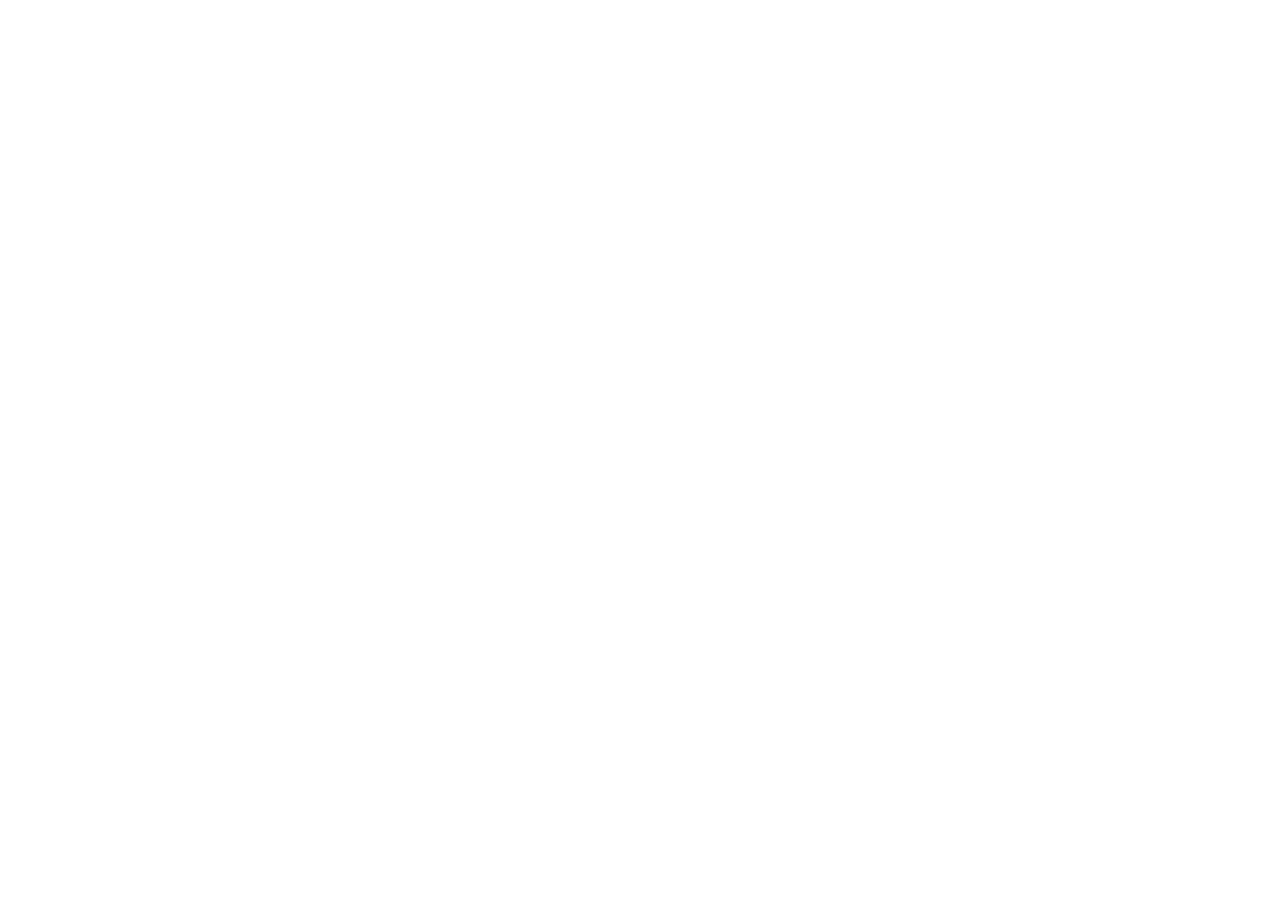
==== recipes/Basbosa.html @ 7582f0f2 "build: add main index & 2 folders images & recipes" ====
<!DOCTYPE html>
<html lang="en">
<head>
    <meta charset="UTF-8">
    <meta name="viewport" content="width=device-width, initial-scale=1.0">
    <title>Egyptian Basbosa</title>
</head>
<body>
    
</body>
</html>
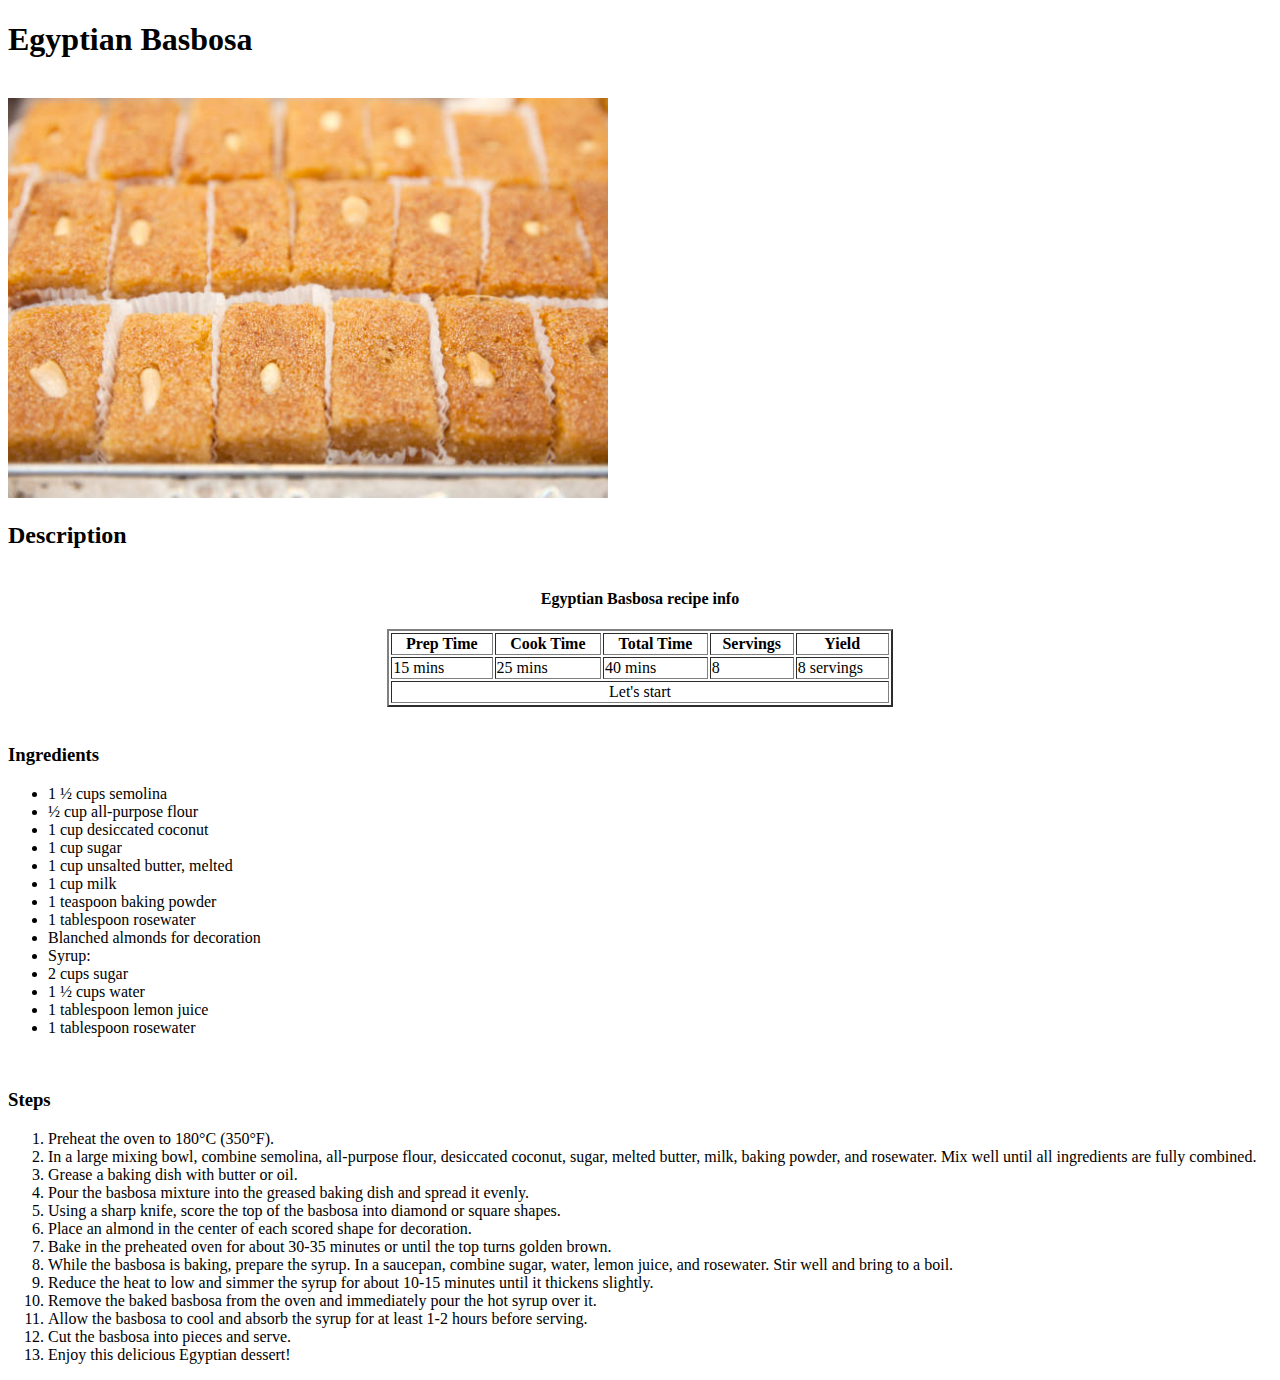
==== commit 4595728e: "build: :memo: Build the 4 recipes pages and fixed a typo" ====
--- a/recipes/Basbosa.html
+++ b/recipes/Basbosa.html
@@ -6,6 +6,71 @@
     <title>Egyptian Basbosa</title>
 </head>
 <body>
-    
+    <h1>Egyptian Basbosa</h1>
+    <br>
+    <img src="/images/basbosa-1408126815-612x612.jpg" alt="Basbosa Desert" height="400px" width="600px">
+    <br>
+    <h2>Description</h2>
+    <p></p>
+    <table align="center" border="2" style="width: 40%;">
+        <caption><h4>Egyptian Basbosa recipe info</h4></caption>
+
+        <thead>
+            <tr>
+                <th>Prep Time</th>
+                <th>Cook Time</th>
+                <th>Total Time</th>
+                <th>Servings</th>
+                <th>Yield</th>
+            </tr>
+        </thead>
+        <tbody>
+            <tr>
+                <td>15 mins</td>
+                <td>25 mins</td>
+                <td>40 mins</td>
+                <td>8</td>
+                <td>8 servings</td>
+            </tr>
+        </tbody>
+        <tfoot><tr><td colspan="5" align="center">Let's start</td></tr></tfoot>
+    </table>
+    <br>
+    <h3>Ingredients</h3>
+    <ul>
+        <li>1 ½ cups semolina</li>
+        <li>½ cup all-purpose flour</li>
+        <li>1 cup desiccated coconut</li>
+        <li>1 cup sugar</li>
+        <li>1 cup unsalted butter, melted</li>
+        <li>1 cup milk</li>
+        <li>1 teaspoon baking powder</li>
+        <li>1 tablespoon rosewater</li>
+        <li>Blanched almonds for decoration</li>
+        <li>Syrup:</li>
+        <li>2 cups sugar</li>
+        <li>1 ½ cups water</li>
+        <li>1 tablespoon lemon juice</li>
+        <li>1 tablespoon rosewater</li>
+      </ul>
+      
+    <br>
+    <h3>Steps</h3>
+    <ol>
+        <li>Preheat the oven to 180°C (350°F).</li>
+        <li>In a large mixing bowl, combine semolina, all-purpose flour, desiccated coconut, sugar, melted butter, milk, baking powder, and rosewater. Mix well until all ingredients are fully combined.</li>
+        <li>Grease a baking dish with butter or oil.</li>
+        <li>Pour the basbosa mixture into the greased baking dish and spread it evenly.</li>
+        <li>Using a sharp knife, score the top of the basbosa into diamond or square shapes.</li>
+        <li>Place an almond in the center of each scored shape for decoration.</li>
+        <li>Bake in the preheated oven for about 30-35 minutes or until the top turns golden brown.</li>
+        <li>While the basbosa is baking, prepare the syrup. In a saucepan, combine sugar, water, lemon juice, and rosewater. Stir well and bring to a boil.</li>
+        <li>Reduce the heat to low and simmer the syrup for about 10-15 minutes until it thickens slightly.</li>
+        <li>Remove the baked basbosa from the oven and immediately pour the hot syrup over it.</li>
+        <li>Allow the basbosa to cool and absorb the syrup for at least 1-2 hours before serving.</li>
+        <li>Cut the basbosa into pieces and serve.</li>
+        <li>Enjoy this delicious Egyptian dessert!</li>
+      </ol>
+      
 </body>
 </html>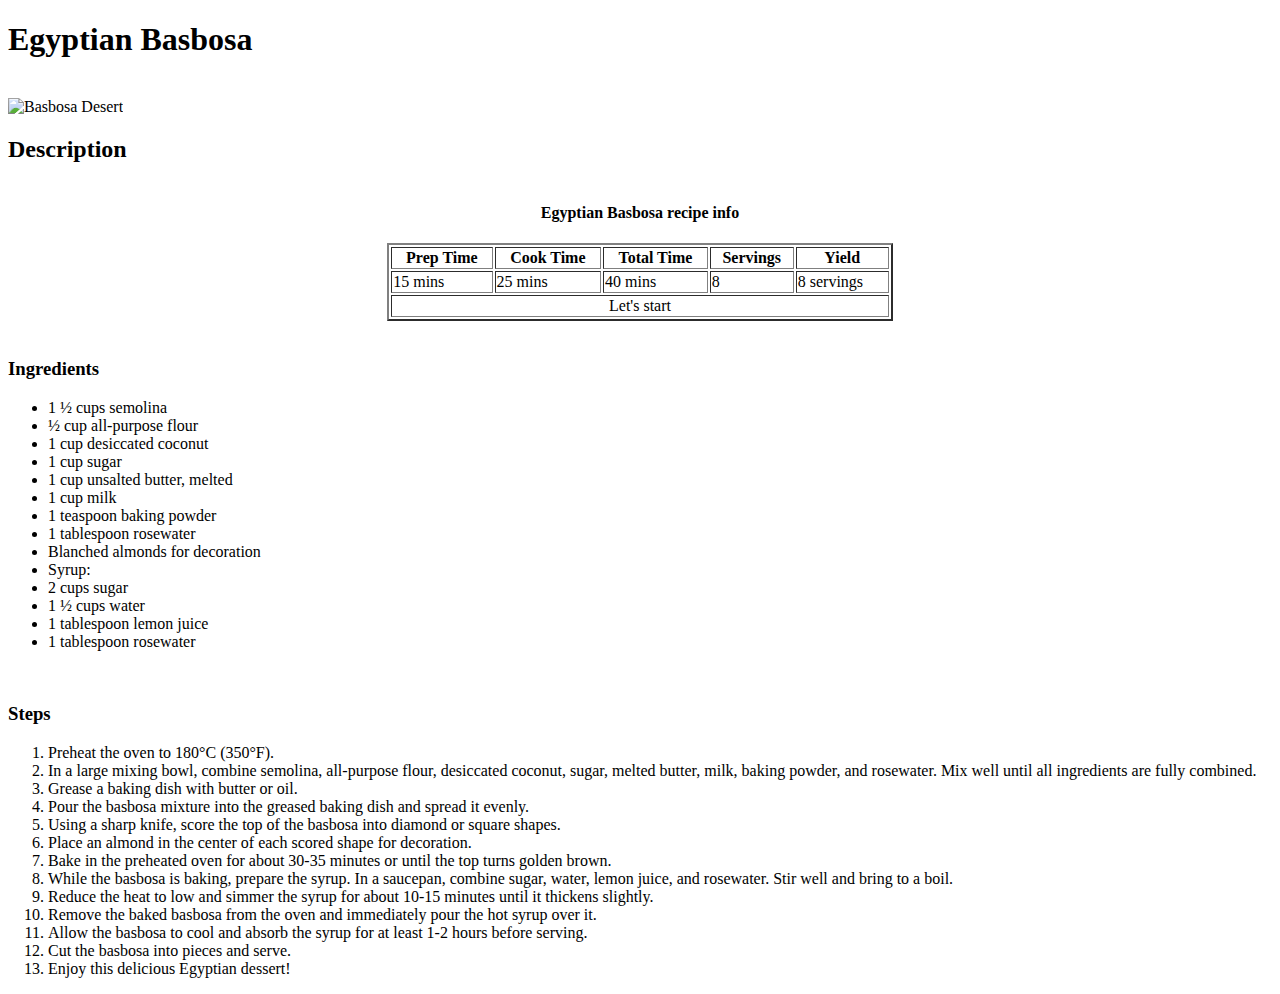
==== commit 1db01c3c: "fix: :bug: fix  recipes' image paths & add live link to .md" ====
--- a/recipes/Basbosa.html
+++ b/recipes/Basbosa.html
@@ -8,7 +8,7 @@
 <body>
     <h1>Egyptian Basbosa</h1>
     <br>
-    <img src="/images/basbosa-1408126815-612x612.jpg" alt="Basbosa Desert" height="400px" width="600px">
+    <img src="images/basbosa-1408126815-612x612.jpg" alt="Basbosa Desert" height="400px" width="600px">
     <br>
     <h2>Description</h2>
     <p></p>
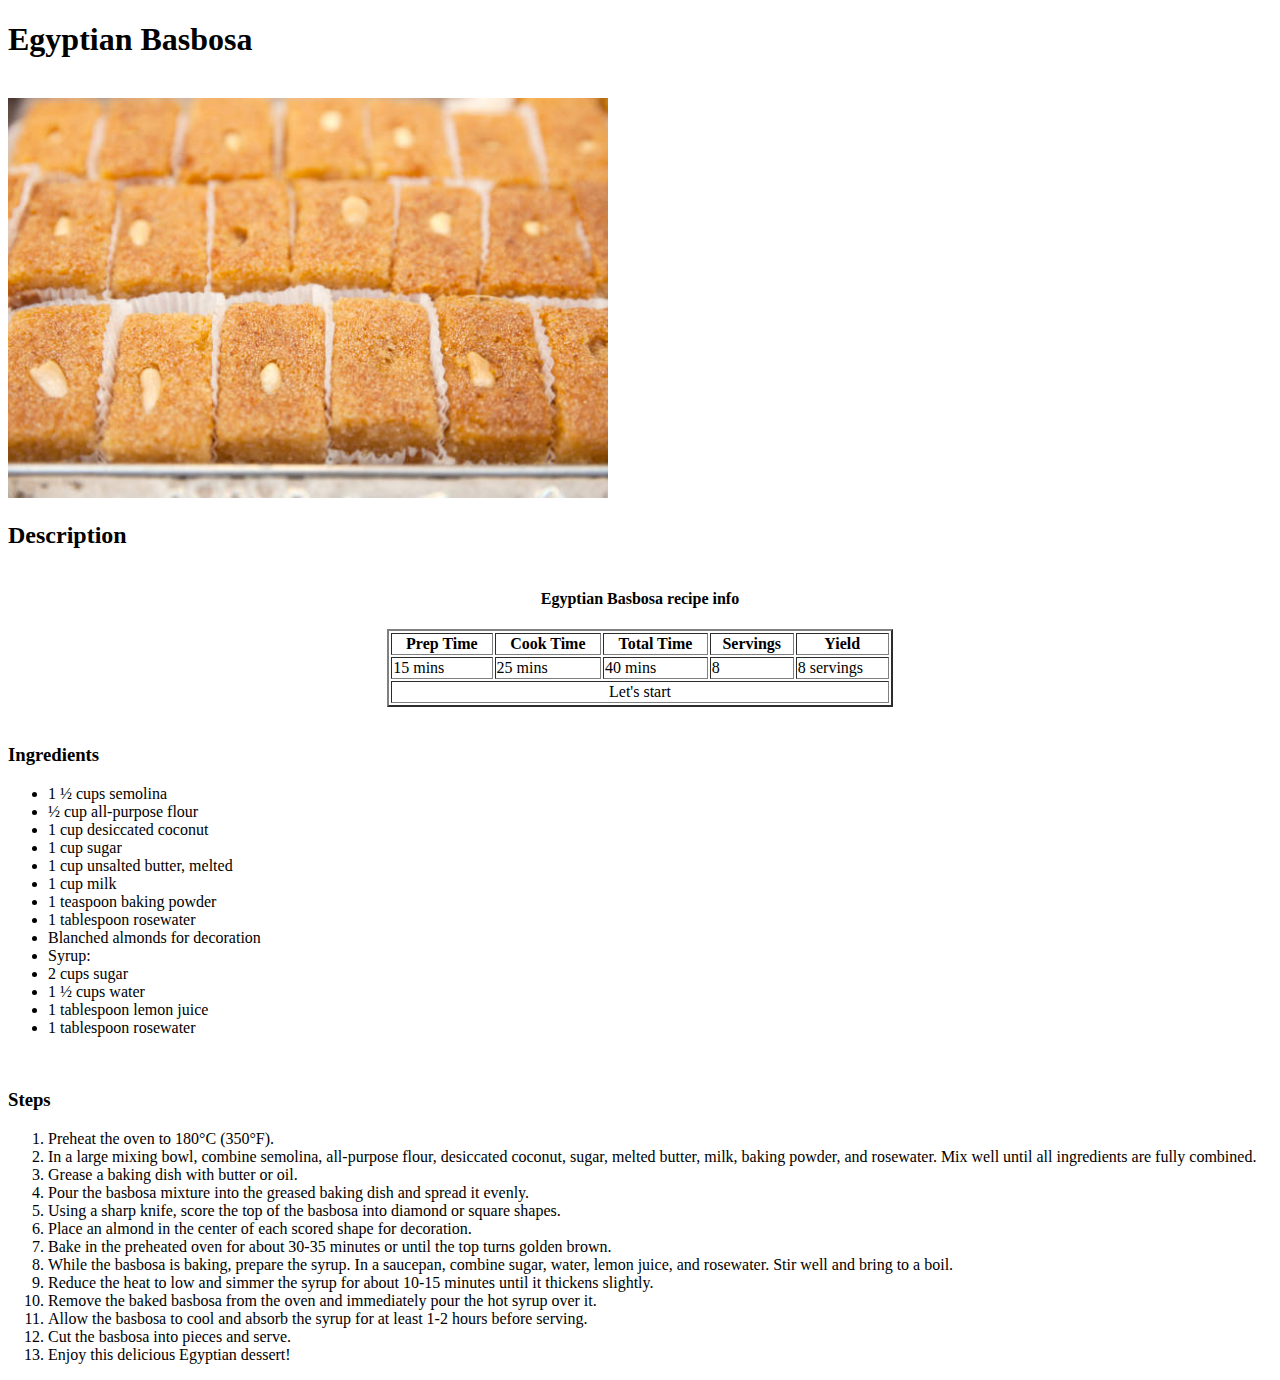
==== commit 8e21c3ab: "fix relative path of  recipes' imgs" ====
--- a/recipes/Basbosa.html
+++ b/recipes/Basbosa.html
@@ -8,7 +8,7 @@
 <body>
     <h1>Egyptian Basbosa</h1>
     <br>
-    <img src="images/basbosa-1408126815-612x612.jpg" alt="Basbosa Desert" height="400px" width="600px">
+    <img src="../images/basbosa-1408126815-612x612.jpg" alt="Basbosa Desert" height="400px" width="600px">
     <br>
     <h2>Description</h2>
     <p></p>
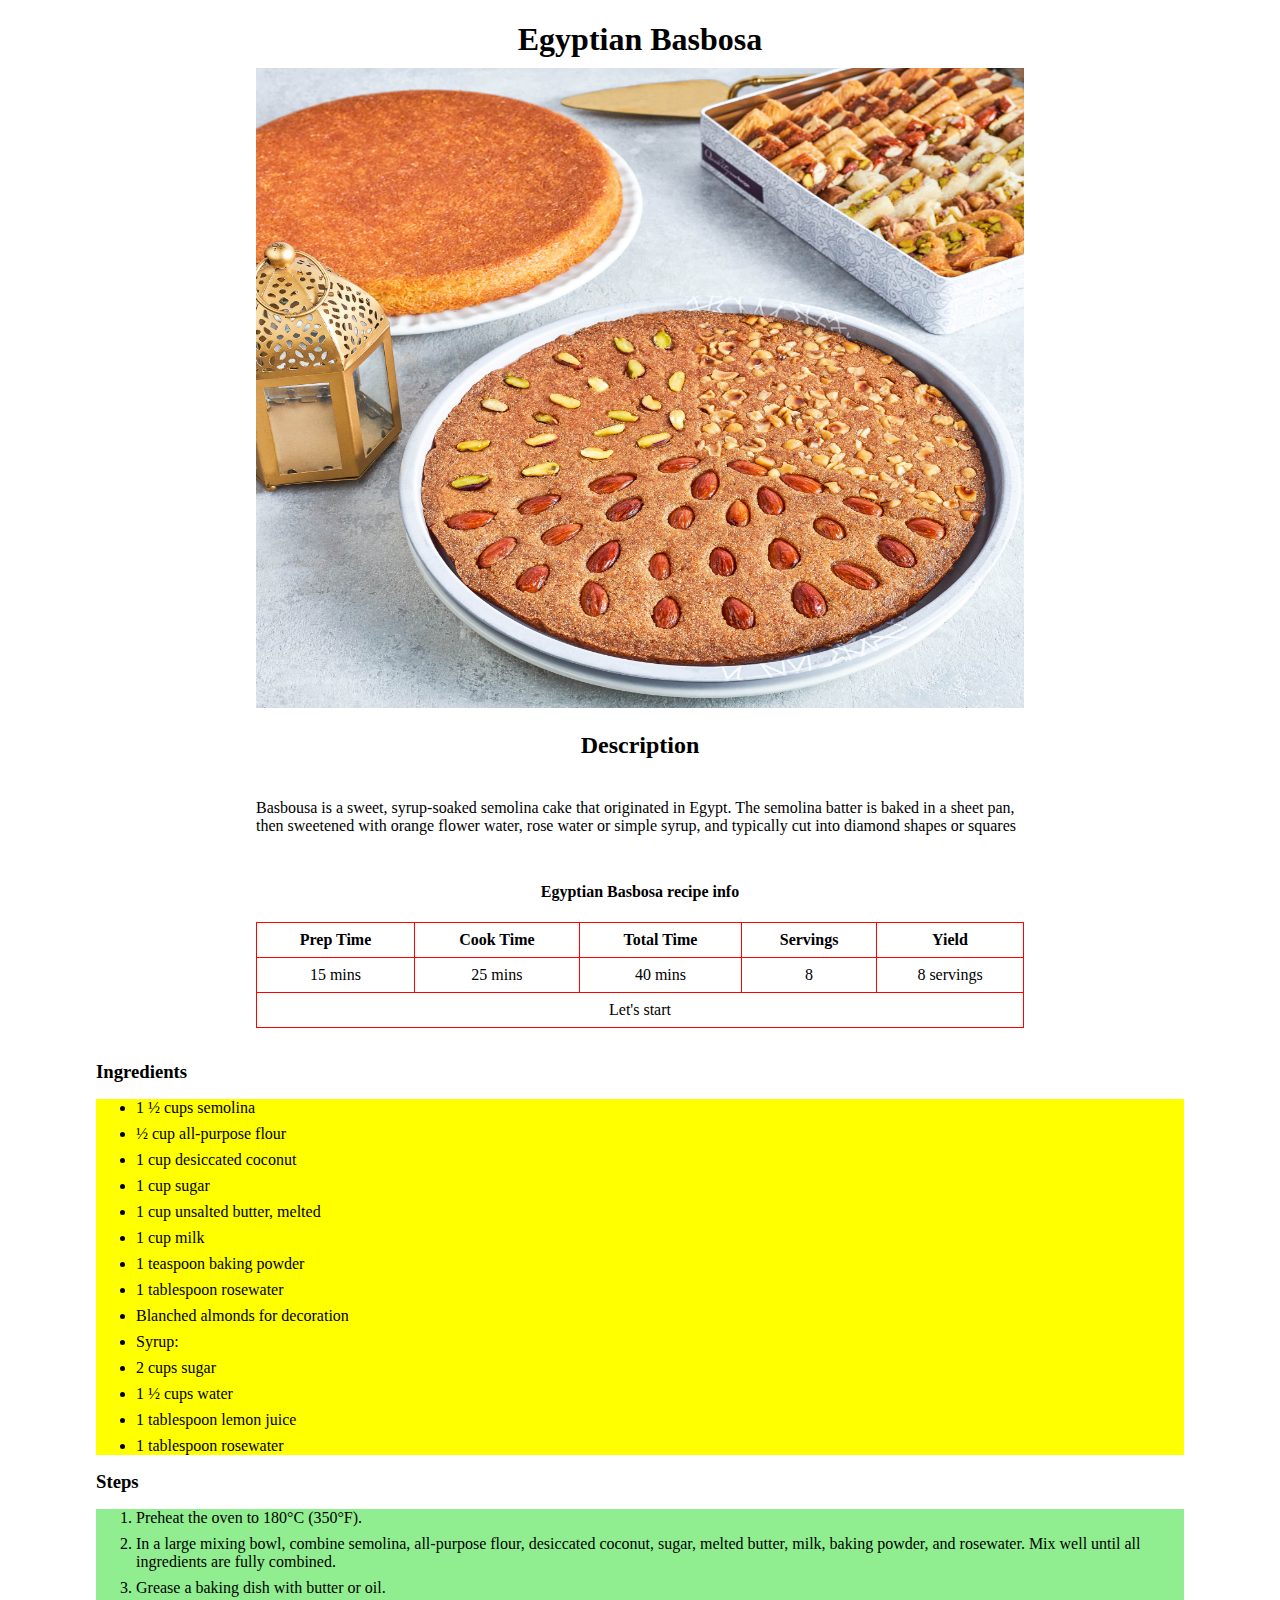
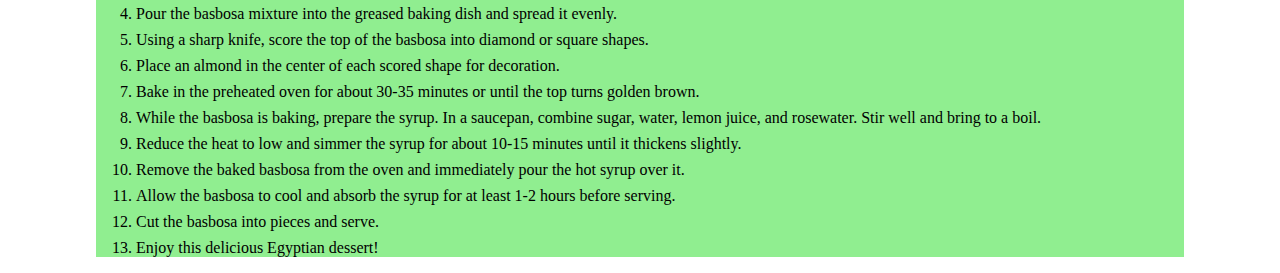
==== commit 1d9f0e17: "Create css style pages and fix some mistakes" ====
--- a/recipes/Basbosa.html
+++ b/recipes/Basbosa.html
@@ -4,15 +4,16 @@
     <meta charset="UTF-8">
     <meta name="viewport" content="width=device-width, initial-scale=1.0">
     <title>Egyptian Basbosa</title>
+    <link rel="stylesheet" href="style-recipes.css">
 </head>
 <body>
+    <div id="introduction">
     <h1>Egyptian Basbosa</h1>
-    <br>
-    <img src="../images/basbosa-1408126815-612x612.jpg" alt="Basbosa Desert" height="400px" width="600px">
-    <br>
+    <img src="../images/basbosa2.jpeg" alt="Basbosa Desert">
     <h2>Description</h2>
-    <p></p>
-    <table align="center" border="2" style="width: 40%;">
+    <p>Basbousa is a sweet, syrup-soaked semolina cake that originated in Egypt. The semolina batter is baked in a sheet pan, then sweetened with orange flower water, rose water or simple syrup, and typically cut into diamond shapes or squares</p>
+    </div>
+    <table>
         <caption><h4>Egyptian Basbosa recipe info</h4></caption>
 
         <thead>
@@ -33,7 +34,7 @@
                 <td>8 servings</td>
             </tr>
         </tbody>
-        <tfoot><tr><td colspan="5" align="center">Let's start</td></tr></tfoot>
+        <tfoot><tr><td colspan="5">Let's start</td></tr></tfoot>
     </table>
     <br>
     <h3>Ingredients</h3>
@@ -54,7 +55,6 @@
         <li>1 tablespoon rosewater</li>
       </ul>
       
-    <br>
     <h3>Steps</h3>
     <ol>
         <li>Preheat the oven to 180°C (350°F).</li>
--- a/recipes/style-recipes.css
+++ b/recipes/style-recipes.css
@@ -0,0 +1,65 @@
+* {
+    box-sizing: border-box;
+    }
+
+    body {
+        width: 85%;
+        margin: 0 auto;
+    }
+
+    h1 {
+
+        font-size: xx-large;
+        margin-bottom: 10px;
+    }
+    #introduction{
+        display: flex;
+        justify-content: center;
+        align-items: center;
+        flex-direction: column;
+    }
+
+    img {
+        width: 60vw ;
+        height:50vw ;
+        margin: 0 auto ;
+        max-width: 100%;
+
+    }
+
+    h2 {
+        margin:  1em 0 1em;
+        display: block;
+    }
+
+    table {
+        margin: 10px auto 5px;
+        width: 60vw;
+        text-align: center;
+        border-collapse: collapse;
+    }
+    table td, table th {
+        border: 1.5px solid red;
+        padding: 8px;
+      }
+
+    p {
+        width: 60vw;
+        word-wrap: normal;
+    }
+
+    h3 {
+        margin:10px 0 ;
+    }
+
+    ul {
+        background-color: yellow;
+    }
+
+    ol {
+        background-color: lightgreen;
+    }
+
+    li {
+        margin: .5em 0;
+    }